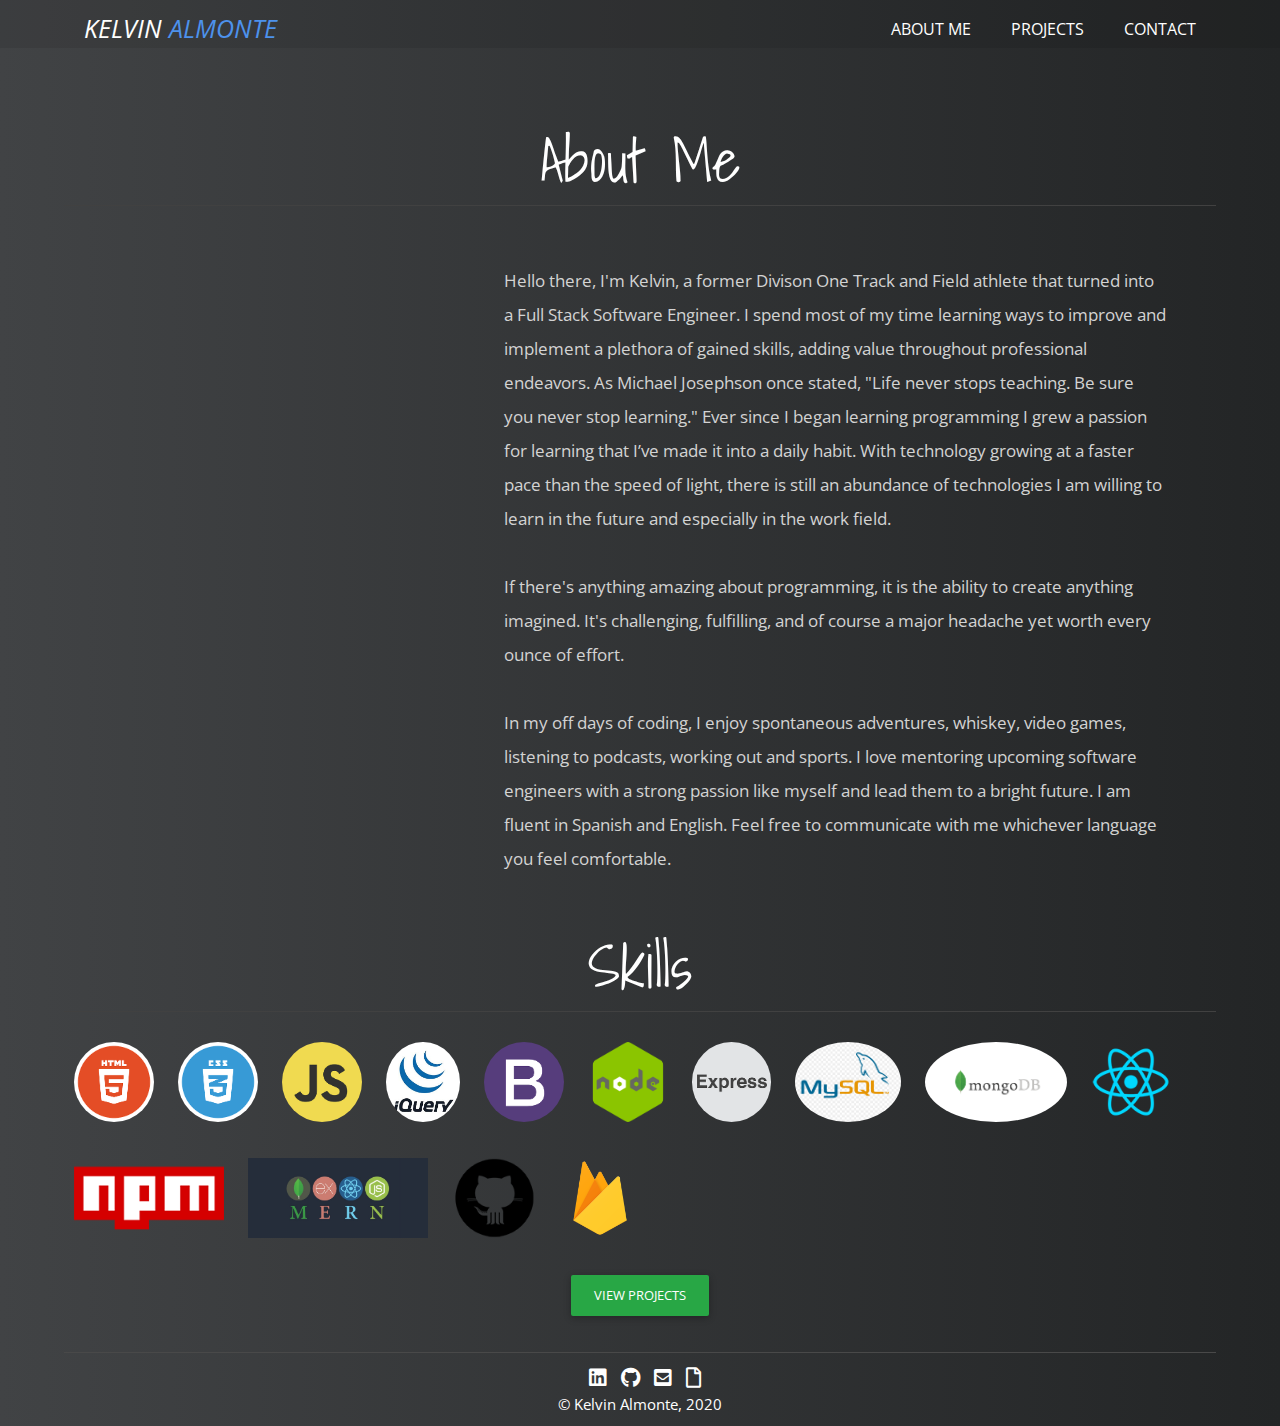
==== about-me.html @ fa9a59b7 "Modified firebase image to mobile devices screen fix." ====
<!DOCTYPE html>
<html lang="en">

<head>
    <meta charset="UTF-8">
    <meta name="viewport" content="width=device-width, initial-scale=1.0">
    <meta http-equiv="X-UA-Compatible" content="ie=edge">
    <meta name="author" content="Kelvin Almonte">
    <!-----------Google Fonts------->
    <link href="https://fonts.googleapis.com/css?family=Comfortaa|Open+Sans|Shadows+Into+Light&display=swap"
        rel="stylesheet">
    <!-----------Bootstrap---------->
    <link rel="stylesheet" href="https://stackpath.bootstrapcdn.com/bootstrap/4.3.1/css/bootstrap.min.css"
        integrity="sha384-ggOyR0iXCbMQv3Xipma34MD+dH/1fQ784/j6cY/iJTQUOhcWr7x9JvoRxT2MZw1T" crossorigin="anonymous">
    <!---------Favicon/Webfonts----->
    <link rel="stylesheet" href="assets/css/all.min.css">
    <!----------CSS----------------->
    <link rel="stylesheet" href="assets/css/reset.css">
    <link rel="stylesheet" href="assets/css/about-me.css">
    <!-- <link rel="manifest" href="/site.webmanifest"> -->
    <title>Kelvin Almonte | About Me</title>
</head>

<body>
    <header>
        <div class="header-container">
            <div id="branding">
                <h1 id="home-click"><a id="home-click" href="index.html">Kelvin <span>Almonte</span></a></h1>
            </div>
            <nav>
                <a href="about-me.html">About Me</a>
                <a href="portfolio.html">Projects</a>
                <a href="contact.html">Contact</a>
                <!-- <a href="#">Blog</a> -->
            </nav>
        </div>
    </header>

    <section id="about-me">
        <div class="section-container">
            <div class="title">
                <h1 id="about-me-title">About Me</h1>
            </div>
            <div class="article">
                <div class="selfie-img">
                    <img src="assets/images/portfolio.jpg" alt="Kelvin Almonte">
                </div>
                <!-------Add about your personal experience with programming. "Web Developer", "frontend Engineer" etc...-->
                <!----Add an iframe here--->
                <div class="bio-info">
                    <p>
                        Hello there, I'm Kelvin, a former Divison One Track and Field athlete that turned into a Full
                        Stack Software Engineer. I spend most of my time learning ways to improve and implement a
                        plethora of gained skills, adding value throughout professional endeavors.
                        As Michael Josephson once stated, "Life never stops teaching. Be sure you never stop learning."
                        Ever since I began learning programming I grew a passion for learning that I’ve made it into a
                        daily habit. With technology growing
                        at a faster pace than the speed of light, there is still an abundance of technologies I am
                        willing to learn in the future and especially in the work field.
                    </p>

                    <br>

                    <p>
                        If there's anything amazing about programming, it is the ability to create anything imagined.
                        It's challenging, fulfilling, and of course a major headache yet worth every ounce of effort.
                    </p>

                    <br>

                    <p>
                        In my off days of coding, I enjoy spontaneous adventures, whiskey, video games, listening to
                        podcasts, working out and sports. I love mentoring upcoming software engineers with a strong
                        passion like myself and lead them to a bright future. I am fluent
                        in Spanish and English. Feel free to communicate with me whichever language you feel
                        comfortable.
                    </p>
                </div>
            </div>

            <!-- Skills -->
            <menu id="skills">
                <div class="skills-title">
                    <h1>Skills</h1>
                </div>
                <img class="html" src="./assets/images/skills-images/html5.png" alt="HTML5">
                <img class="css" src="./assets/images/skills-images/css3.png" alt="CSS3">
                <img class="JavaScript" src="./assets/images/skills-images/JS.png" alt="JavaScript">
                <img class="jQuery" src="./assets/images/skills-images/jQuery.png" alt="jQuery">
                <img class="bootstrap" src="./assets/images/skills-images/bootstrap.png" alt="Bootstrap">
                <img class="nodeJS" src="./assets/images/skills-images/nodeJS.png" alt="NodeJS">
                <img class="expressJS" src="./assets/images/skills-images/express.png" alt="ExpressJS">
                <img class="MySQL" src="./assets/images/skills-images/mySQL2.jpg" alt="MySQL">
                <img class="mongodb" src="./assets/images/skills-images/mongodb.png" alt="mongodb">
                <img class="React" src="./assets/images/skills-images/React.png" alt="React">
                <img class="npm" src="./assets/images/skills-images/npm_logo.png" alt="npm Logo">
                <img class="mern" src="./assets/images/skills-images/mern.jpg" alt="MERN">
                <img class="mern" src="./assets/images/skills-images/github-logo.png" alt="GitHub Logo">
                <img class="firebase" src="./assets/images/skills-images/firebase.png" alt="Firebase">
            </menu>
            <div class="button">
                <!-- <button id="explore"><a href="portfolio.html">View Projects</a></button> -->
                <button type="button" class="btn btn-success" id="explore"><a href="portfolio.html">View
                        Projects</button>
            </div>
        </div>
    </section>

    <footer>
        <div class="social-links">
            <a href="https://www.linkedin.com/in/almontek/" target="_blank" id="linkedIn"><i
                    class="fab fa-linkedin"></i></a>

            <a href="https://github.com/kalmontee" target="_blank" id="git"><i class="fab fa-github"></i></a>

            <a href="mailto:kelvin.almonte95@gmail.com? subject=subject text" target="_blank" id="email-link"><i
                    class="fas fa-envelope-square"></i></a>

            <a href="Kelvin-Resumee.pdf" target="_blank" id="resume"><i class="far fa-file"></i></a>
            <p>&copy Kelvin Almonte, 2020</p>
        </div>
    </footer>
</body>

</html>
---- assets/css/about-me.css ----
/*********Global *************/

body {
  font-family: "Open Sans", sans-serif;
  background-color: white;
  line-height: 1.5;
  margin: auto;
  width: 100%;
}

.header-container,
.section-container {
  margin: auto;
  width: 90%;
  overflow: hidden;
}

.section-container {
  min-height: 100vh;
}

@viewport {
  width: device-width;
  zoom: 1;
}

/****************************Header************************/

header {
  background-color: rgba(0, 0, 0, 0.08);
  position: absolute;
  top: 0;
  left: 0;
  width: 100%;
  padding: 0;
  margin: 0;
  color: white;
  padding-top: 10px;
}

header a {
  color: #ffffff;
  text-decoration: none;
  text-transform: uppercase;
  font-size: 16px;
  margin: 0 20px;
  transition: all ease-in-out 100ms;
}

header #branding {
  float: left;
}

#home-click {
  margin: 0;
  margin-left: 10px;
  font-size: 25px;
  font-style: italic;
}

header #branding span {
  color: rgb(77, 146, 236);
  font-style: italic;
  font-weight: normal;
}

#home-click:hover {
  padding-top: 1px;
}

header nav {
  display: flex;
  float: right;
  margin-top: 7px;
}

header a:hover {
  color: rgb(77, 146, 236);
  font-weight: bold;
  padding-top: 5px;
  text-decoration: none;
}

@media only screen and (max-width: 768px) {
  header {
    width: 100%;
  }
  header nav {
    height: auto;
    width: 100%;
    padding: 5px;
    justify-content: center;
  }
  .header-container {
    text-align: center;
  }
  #branding {
    display: block;
    width: 100%;
    float: left;
  }
  #home-click {
    text-align: center;
  }
  header nav a {
    font-size: 20px;
  }
}

@media only screen and (max-width: 640px) {
  header {
    height: auto;
    padding: 0;
  }
  header nav a {
    font-size: 17px;
    margin: 0 8px;
  }
  .header-container {
    padding: 0;
  }
}

@media only screen and (max-width: 330px) {
  header nav a {
    font-size: 15px;
    margin: 0 8px;
  }
}

/****************** Section Two - About Me*****************/

#about-me {
  background: #232526;
  /* fallback for old browsers */
  background: -webkit-linear-gradient(to right, #414345, #232526);
  /* Chrome 10-25, Safari 5.1-6 */
  background: linear-gradient(to right, #414345, #232526);
  /* W3C, IE 10+/ Edge, Firefox 16+, Chrome 26+, Opera 12+, Safari 7+ */
}

div.title h1 {
  text-align: center;
  margin-top: 10%;
  font-size: 60px;
  color: rgb(255, 255, 255);
  font-family: "Shadows Into Light", cursive;
  border-bottom: 1px solid rgb(65, 65, 65);
}

div.selfie-img img {
  border-radius: 50%;
  width: 350px;
  height: 350px;
  float: left;
  margin: 20px 20px 50px 20px;
  /* margin-bottom: 100px; */
  transition: ease-in-out 300ms;
  animation-name: img;
  animation-delay: 2s;
  animation-duration: 5s;
  animation-fill-mode: forwards;
  opacity: 0;
  -webkit-box-shadow: 0px 0px 12px -4px #000000;
  box-shadow: 0px 0px 12px -4px #000000;
  z-index: 10;
}

@keyframes img {
  0% {
    opacity: 0;
  }
  100% {
    opacity: 1;
  }
}

div.selfie-img img:hover {
  border-radius: 1%;
  z-index: -1;
}

/* Bio info div. profile img and about-me */

div.article {
  background-color: transparent;
  color: white;
  height: auto;
  display: flex;
  flex-flow: row;
  margin-top: 3em;
}

/* Introduction about me */

div.bio-info {
  font-size: 17px;
  padding: 10px 50px;
  line-height: 2em;
  color: lightgray;
}

/***************** Skills ********************/

.skills-title {
  text-align: center;
  margin-top: 3%;
  font-size: 60px;
  color: rgb(255, 255, 255);
  font-family: "Shadows Into Light", cursive;
  border-bottom: 1px solid rgb(65, 65, 65);
}

.html,
.css,
.JavaScript,
.jQuery,
.bootstrap,
.nodeJS,
.expressJS,
.MySQL,
.React,
.mongodb,
.firebase {
  margin-top: 30px;
  height: 80px;
  width: auto;
  border-radius: 50%;
  padding: 0 10px;
}

.npm,
.mern {
  height: 80px;
  width: auto;
  padding: 0 10px;
  margin-top: 30px;
}

/* Button at the end of the page. This leads to projects page */

div.button {
  border-bottom: 1px solid rgb(73, 73, 73);
  text-align: center;
  margin-top: 25px;
  padding-bottom: 30px;
}

div.button #explore {
  text-decoration: none;
  text-transform: uppercase;
  font-weight: 400;
  font-size: 0.8rem;
  margin: 0.375rem;
  padding: 0.7rem 1.1rem;
  border-radius: 0.125rem;
  border: 0;
  box-shadow: 0 2px 5px 0 rgba(0, 0, 0, 0.16), 0 2px 10px 0 rgba(0, 0, 0, 0.12);
}

div.button #explore a {
  text-decoration: none;
  color: white;
  padding: 5px;
}

/**************** Footer Section *******************/

footer {
  background: linear-gradient(to right, #414345, #232526);
  color: white;
  display: block;
  font-size: 15px;
  padding: 10px;
  font-weight: none;
  font-style: normal;
  text-align: end;
  position: sticky;
}

div.social-links {
  text-align: center;
}

footer div.social-links a {
  flex-flow: wrap;
  font-size: 20px;
  color: white;
  padding: 5px;
}

#linkedIn,
#git,
#email-link,
#resume {
  transition-property: all;
  transition: ease-in-out 300ms;
}

#linkedIn:hover {
  color: #0077b5;
  border-radius: 10%;
  transform: rotateX(180deg);
}

#git:hover {
  color: black;
}

#email-link:hover {
  color: rgb(10, 223, 10);
}

#resume:hover {
  color: yellow;
}

/*iPad Pro screen*/

@media only screen and (max-width: 1024px) {
  div.article {
    display: flex;
    flex-flow: column;
    align-items: center;
    width: auto;
  }
  div.article p {
    font-size: 23px;
    line-height: 2em;
    text-align: justify;
  }
  div.title h1 {
    font-size: 4em;
  }
  div.selfie-img img {
    height: 300px;
    width: 300px;
    padding: 0;
    margin-bottom: 0;
    align-content: center;
  }
  .html,
  .css,
  .JavaScript,
  .jQuery,
  .bootstrap,
  .nodeJS,
  .expressJS,
  .MySQL,
  .React,
  .mongodb,
  .firebase {
    height: 70px;
    width: auto;
  }
  .npm,
  .mern {
    margin-top: 30px;
    height: 70px;
  }
}

/*Responsive*/

@media only screen and (max-width: 768px) {
  div.selfie-img img {
    height: 300px;
    width: 300px;
    padding: 0;
    margin-bottom: 0;
    align-content: center;
  }
  div.article {
    display: flex;
    flex-flow: column;
    align-items: center;
    width: auto;
    margin-top: 0;
  }
  div.article p {
    padding: 0;
    margin: 0 auto;
    text-align: justify;
    line-height: 2em;
  }
  div.bio-info {
    padding: 0;
  }
  footer {
    text-align: center;
  }
  div.social-links a {
    padding-bottom: 10px;
  }
  div.title h1 {
    margin-top: 20%;
  }
  .html,
  .css,
  .JavaScript,
  .jQuery,
  .bootstrap,
  .nodeJS,
  .expressJS,
  .MySQL,
  .React,
  .mongodb,
  .firebase {
    height: 50px;
    width: auto;
  }
  .npm,
  .mern {
    margin-top: 30px;
    height: 50px;
  }
}

/***movil responsive* (iphone X)***/

@media only screen and (max-width: 640px) {
  .section-container {
    width: auto;
    padding: 0 10px;
  }
  div.selfie-img img {
    height: 300px;
    width: 300px;
    margin: 25px;
  }
  div.article {
    margin: 0;
    border: none;
    width: auto;
    height: auto;
  }
  div.bio-info {
    padding: 0;
  }
  div.article p {
    padding: 0 10px;
    font-size: 17px;
    text-align: justify;
  }
  div.title h1 {
    margin-top: 30%;
  }
  .html,
  .css,
  .JavaScript,
  .jQuery,
  .bootstrap,
  .nodeJS,
  .expressJS,
  .MySQL,
  .React,
  .mongodb,
  .firebase {
    height: 40px;
    width: auto;
  }
  .npm,
  .mern {
    margin-top: 30px;
    height: 40px;
  }
}

@media only screen and (max-width: 330px) {
  div.title h1 {
    margin-top: 35%;
    font-size: 4em;
  }
  div.selfie-img img {
    margin-top: 0;
    height: 250px;
    width: 250px;
    margin: 25px;
  }
  div.article {
    margin-bottom: 30px;
  }
  div.article p {
    padding: 0 5px;
    font-size: 15px;
    text-align: justify;
  }
}
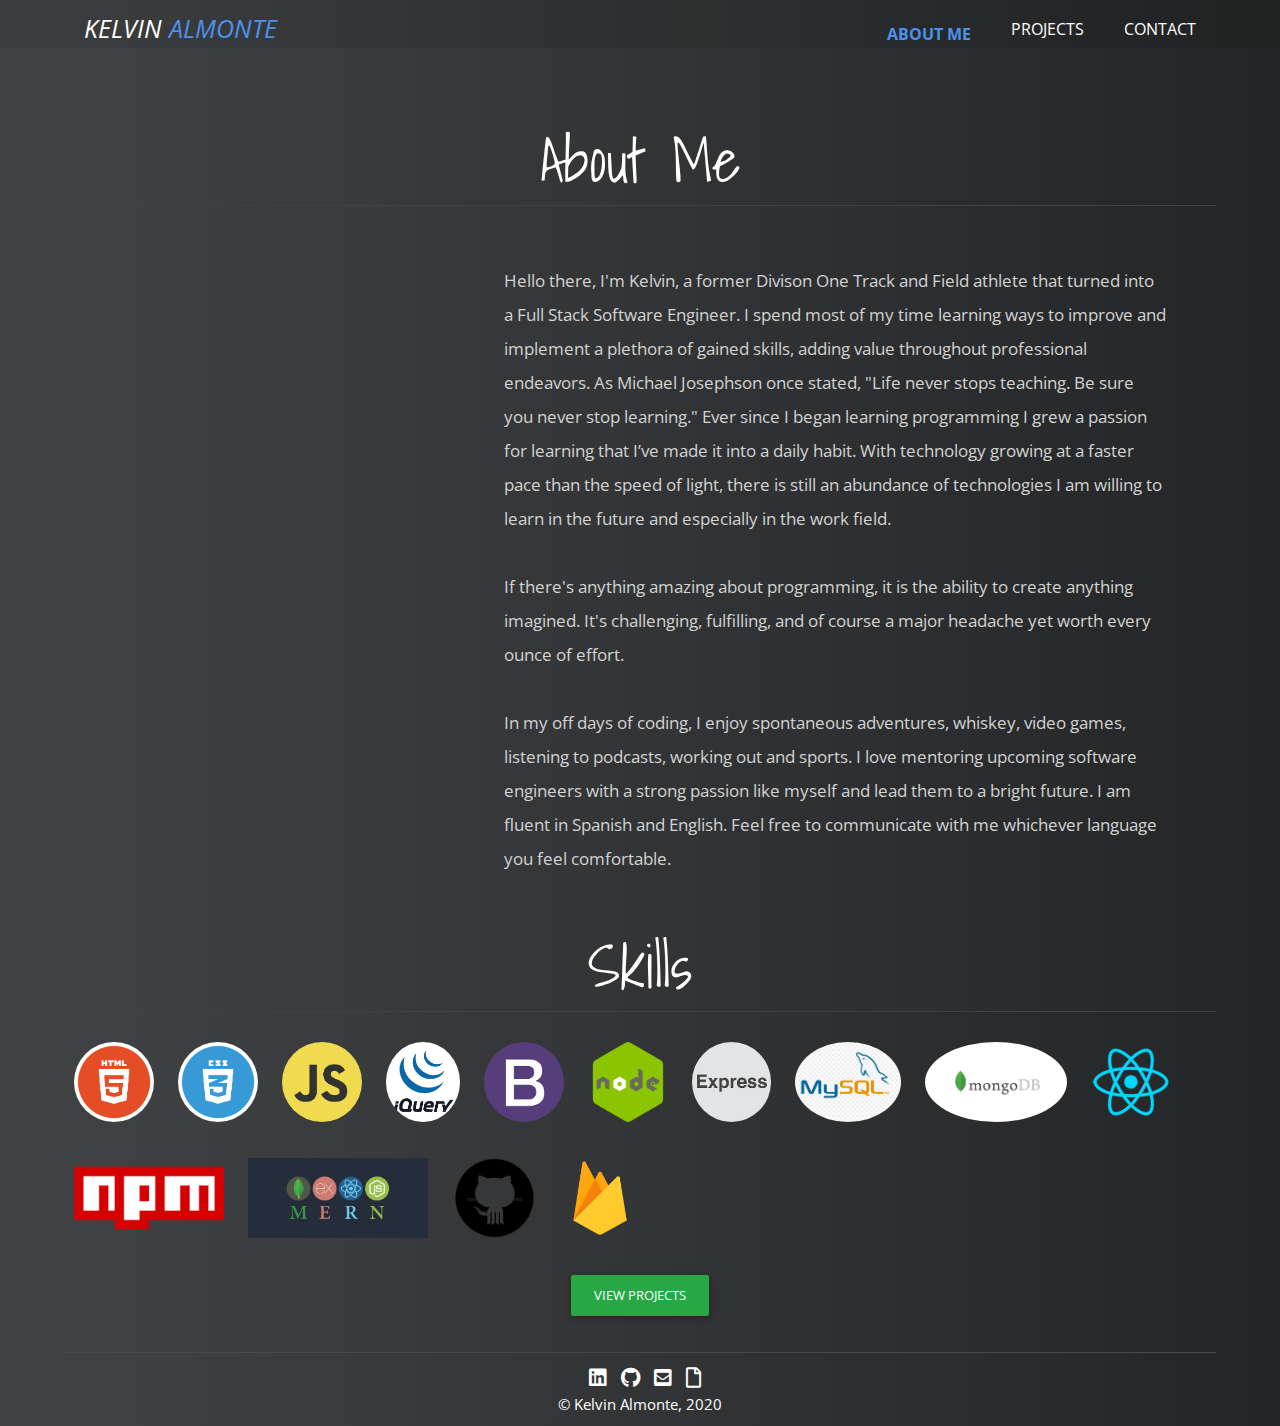
==== commit 89696085: "Few organization in the code. Updated resume and new feature on the NavBar." ====
--- a/about-me.html
+++ b/about-me.html
@@ -2,124 +2,123 @@
 <html lang="en">
 
 <head>
-    <meta charset="UTF-8">
-    <meta name="viewport" content="width=device-width, initial-scale=1.0">
-    <meta http-equiv="X-UA-Compatible" content="ie=edge">
-    <meta name="author" content="Kelvin Almonte">
-    <!-----------Google Fonts------->
-    <link href="https://fonts.googleapis.com/css?family=Comfortaa|Open+Sans|Shadows+Into+Light&display=swap"
-        rel="stylesheet">
-    <!-----------Bootstrap---------->
-    <link rel="stylesheet" href="https://stackpath.bootstrapcdn.com/bootstrap/4.3.1/css/bootstrap.min.css"
-        integrity="sha384-ggOyR0iXCbMQv3Xipma34MD+dH/1fQ784/j6cY/iJTQUOhcWr7x9JvoRxT2MZw1T" crossorigin="anonymous">
-    <!---------Favicon/Webfonts----->
-    <link rel="stylesheet" href="assets/css/all.min.css">
-    <!----------CSS----------------->
-    <link rel="stylesheet" href="assets/css/reset.css">
-    <link rel="stylesheet" href="assets/css/about-me.css">
-    <!-- <link rel="manifest" href="/site.webmanifest"> -->
-    <title>Kelvin Almonte | About Me</title>
+  <meta charset="UTF-8">
+  <meta name="viewport" content="width=device-width, initial-scale=1.0">
+  <meta http-equiv="X-UA-Compatible" content="ie=edge">
+  <meta name="author" content="Kelvin Almonte">
+  <!-----------Google Fonts------->
+  <link href="https://fonts.googleapis.com/css?family=Comfortaa|Open+Sans|Shadows+Into+Light&display=swap"
+    rel="stylesheet">
+  <!-----------Bootstrap---------->
+  <link rel="stylesheet" href="https://stackpath.bootstrapcdn.com/bootstrap/4.3.1/css/bootstrap.min.css"
+    integrity="sha384-ggOyR0iXCbMQv3Xipma34MD+dH/1fQ784/j6cY/iJTQUOhcWr7x9JvoRxT2MZw1T" crossorigin="anonymous">
+  <!---------Favicon/Webfonts----->
+  <link rel="stylesheet" href="assets/css/all.min.css">
+  <!----------CSS----------------->
+  <link rel="stylesheet" href="assets/css/reset.css">
+  <link rel="stylesheet" href="assets/css/about-me.css">
+  <!-- <link rel="manifest" href="/site.webmanifest"> -->
+  <title>Kelvin Almonte | About Me</title>
 </head>
 
 <body>
-    <header>
-        <div class="header-container">
-            <div id="branding">
-                <h1 id="home-click"><a id="home-click" href="index.html">Kelvin <span>Almonte</span></a></h1>
-            </div>
-            <nav>
-                <a href="about-me.html">About Me</a>
-                <a href="portfolio.html">Projects</a>
-                <a href="contact.html">Contact</a>
-                <!-- <a href="#">Blog</a> -->
-            </nav>
+  <header>
+    <div class="header-container">
+      <div id="branding">
+        <h1 id="home-click"><a id="home-click" href="index.html">Kelvin <span>Almonte</span></a></h1>
+      </div>
+      <nav>
+        <a href="about-me.html" class="active">About Me</a>
+        <a href="portfolio.html">Projects</a>
+        <a href="contact.html">Contact</a>
+        <!-- <a href="#">Blog</a> -->
+      </nav>
+    </div>
+  </header>
+
+  <section id="about-me">
+    <div class="section-container">
+      <div class="title">
+        <h1 id="about-me-title">About Me</h1>
+      </div>
+      <div class="article">
+        <div class="selfie-img">
+          <img src="assets/images/portfolio.jpg" alt="Kelvin Almonte">
         </div>
-    </header>
+        <!-------Add about your personal experience with programming. "Web Developer", "frontend Engineer" etc...-->
+        <!----Add an iframe here--->
+        <div class="bio-info">
+          <p>
+            Hello there, I'm Kelvin, a former Divison One Track and Field athlete that turned into a Full
+            Stack Software Engineer. I spend most of my time learning ways to improve and implement a
+            plethora of gained skills, adding value throughout professional endeavors.
+            As Michael Josephson once stated, "Life never stops teaching. Be sure you never stop learning."
+            Ever since I began learning programming I grew a passion for learning that I’ve made it into a
+            daily habit. With technology growing
+            at a faster pace than the speed of light, there is still an abundance of technologies I am
+            willing to learn in the future and especially in the work field.
+          </p>
 
-    <section id="about-me">
-        <div class="section-container">
-            <div class="title">
-                <h1 id="about-me-title">About Me</h1>
-            </div>
-            <div class="article">
-                <div class="selfie-img">
-                    <img src="assets/images/portfolio.jpg" alt="Kelvin Almonte">
-                </div>
-                <!-------Add about your personal experience with programming. "Web Developer", "frontend Engineer" etc...-->
-                <!----Add an iframe here--->
-                <div class="bio-info">
-                    <p>
-                        Hello there, I'm Kelvin, a former Divison One Track and Field athlete that turned into a Full
-                        Stack Software Engineer. I spend most of my time learning ways to improve and implement a
-                        plethora of gained skills, adding value throughout professional endeavors.
-                        As Michael Josephson once stated, "Life never stops teaching. Be sure you never stop learning."
-                        Ever since I began learning programming I grew a passion for learning that I’ve made it into a
-                        daily habit. With technology growing
-                        at a faster pace than the speed of light, there is still an abundance of technologies I am
-                        willing to learn in the future and especially in the work field.
-                    </p>
+          <br>
 
-                    <br>
+          <p>
+            If there's anything amazing about programming, it is the ability to create anything imagined.
+            It's challenging, fulfilling, and of course a major headache yet worth every ounce of effort.
+          </p>
 
-                    <p>
-                        If there's anything amazing about programming, it is the ability to create anything imagined.
-                        It's challenging, fulfilling, and of course a major headache yet worth every ounce of effort.
-                    </p>
+          <br>
 
-                    <br>
+          <p>
+            In my off days of coding, I enjoy spontaneous adventures, whiskey, video games, listening to
+            podcasts, working out and sports. I love mentoring upcoming software engineers with a strong
+            passion like myself and lead them to a bright future. I am fluent
+            in Spanish and English. Feel free to communicate with me whichever language you feel
+            comfortable.
+          </p>
+        </div>
+      </div>
 
-                    <p>
-                        In my off days of coding, I enjoy spontaneous adventures, whiskey, video games, listening to
-                        podcasts, working out and sports. I love mentoring upcoming software engineers with a strong
-                        passion like myself and lead them to a bright future. I am fluent
-                        in Spanish and English. Feel free to communicate with me whichever language you feel
-                        comfortable.
-                    </p>
-                </div>
-            </div>
+      <!-- Skills -->
+      <menu id="skills">
+        <div class="skills-title">
+          <h1>Skills</h1>
+        </div>
+        <img class="html" src="./assets/images/skills-images/html5.png" alt="HTML5">
+        <img class="css" src="./assets/images/skills-images/css3.png" alt="CSS3">
+        <img class="JavaScript" src="./assets/images/skills-images/JS.png" alt="JavaScript">
+        <img class="jQuery" src="./assets/images/skills-images/jQuery.png" alt="jQuery">
+        <img class="bootstrap" src="./assets/images/skills-images/bootstrap.png" alt="Bootstrap">
+        <img class="nodeJS" src="./assets/images/skills-images/nodeJS.png" alt="NodeJS">
+        <img class="expressJS" src="./assets/images/skills-images/express.png" alt="ExpressJS">
+        <img class="MySQL" src="./assets/images/skills-images/mySQL2.jpg" alt="MySQL">
+        <img class="mongodb" src="./assets/images/skills-images/mongodb.png" alt="mongodb">
+        <img class="React" src="./assets/images/skills-images/React.png" alt="React">
+        <img class="npm" src="./assets/images/skills-images/npm_logo.png" alt="npm Logo">
+        <img class="mern" src="./assets/images/skills-images/mern.jpg" alt="MERN">
+        <img class="mern" src="./assets/images/skills-images/github-logo.png" alt="GitHub Logo">
+        <img class="firebase" src="./assets/images/skills-images/firebase.png" alt="Firebase">
+      </menu>
+      <div class="button">
+        <!-- <button id="explore"><a href="portfolio.html">View Projects</a></button> -->
+        <button type="button" class="btn btn-success" id="explore"><a href="portfolio.html">View
+            Projects</button>
+      </div>
+    </div>
+  </section>
 
-            <!-- Skills -->
-            <menu id="skills">
-                <div class="skills-title">
-                    <h1>Skills</h1>
-                </div>
-                <img class="html" src="./assets/images/skills-images/html5.png" alt="HTML5">
-                <img class="css" src="./assets/images/skills-images/css3.png" alt="CSS3">
-                <img class="JavaScript" src="./assets/images/skills-images/JS.png" alt="JavaScript">
-                <img class="jQuery" src="./assets/images/skills-images/jQuery.png" alt="jQuery">
-                <img class="bootstrap" src="./assets/images/skills-images/bootstrap.png" alt="Bootstrap">
-                <img class="nodeJS" src="./assets/images/skills-images/nodeJS.png" alt="NodeJS">
-                <img class="expressJS" src="./assets/images/skills-images/express.png" alt="ExpressJS">
-                <img class="MySQL" src="./assets/images/skills-images/mySQL2.jpg" alt="MySQL">
-                <img class="mongodb" src="./assets/images/skills-images/mongodb.png" alt="mongodb">
-                <img class="React" src="./assets/images/skills-images/React.png" alt="React">
-                <img class="npm" src="./assets/images/skills-images/npm_logo.png" alt="npm Logo">
-                <img class="mern" src="./assets/images/skills-images/mern.jpg" alt="MERN">
-                <img class="mern" src="./assets/images/skills-images/github-logo.png" alt="GitHub Logo">
-                <img class="firebase" src="./assets/images/skills-images/firebase.png" alt="Firebase">
-            </menu>
-            <div class="button">
-                <!-- <button id="explore"><a href="portfolio.html">View Projects</a></button> -->
-                <button type="button" class="btn btn-success" id="explore"><a href="portfolio.html">View
-                        Projects</button>
-            </div>
-        </div>
-    </section>
+  <footer>
+    <div class="social-links">
+      <a href="https://www.linkedin.com/in/almontek/" target="_blank" id="linkedIn"><i class="fab fa-linkedin"></i></a>
 
-    <footer>
-        <div class="social-links">
-            <a href="https://www.linkedin.com/in/almontek/" target="_blank" id="linkedIn"><i
-                    class="fab fa-linkedin"></i></a>
+      <a href="https://github.com/kalmontee" target="_blank" id="git"><i class="fab fa-github"></i></a>
 
-            <a href="https://github.com/kalmontee" target="_blank" id="git"><i class="fab fa-github"></i></a>
+      <a href="mailto:kelvin.almonte95@gmail.com? subject=subject text" target="_blank" id="email-link"><i
+          class="fas fa-envelope-square"></i></a>
 
-            <a href="mailto:kelvin.almonte95@gmail.com? subject=subject text" target="_blank" id="email-link"><i
-                    class="fas fa-envelope-square"></i></a>
-
-            <a href="Kelvin-Resumee.pdf" target="_blank" id="resume"><i class="far fa-file"></i></a>
-            <p>&copy Kelvin Almonte, 2020</p>
-        </div>
-    </footer>
+      <a href="Kelvin-Resumee.pdf" target="_blank" id="resume"><i class="far fa-file"></i></a>
+      <p>&copy Kelvin Almonte, 2020</p>
+    </div>
+  </footer>
 </body>
 
 </html>--- a/assets/css/about-me.css
+++ b/assets/css/about-me.css
@@ -74,7 +74,8 @@
   margin-top: 7px;
 }
 
-header a:hover {
+header a:hover,
+.active {
   color: rgb(77, 146, 236);
   font-weight: bold;
   padding-top: 5px;
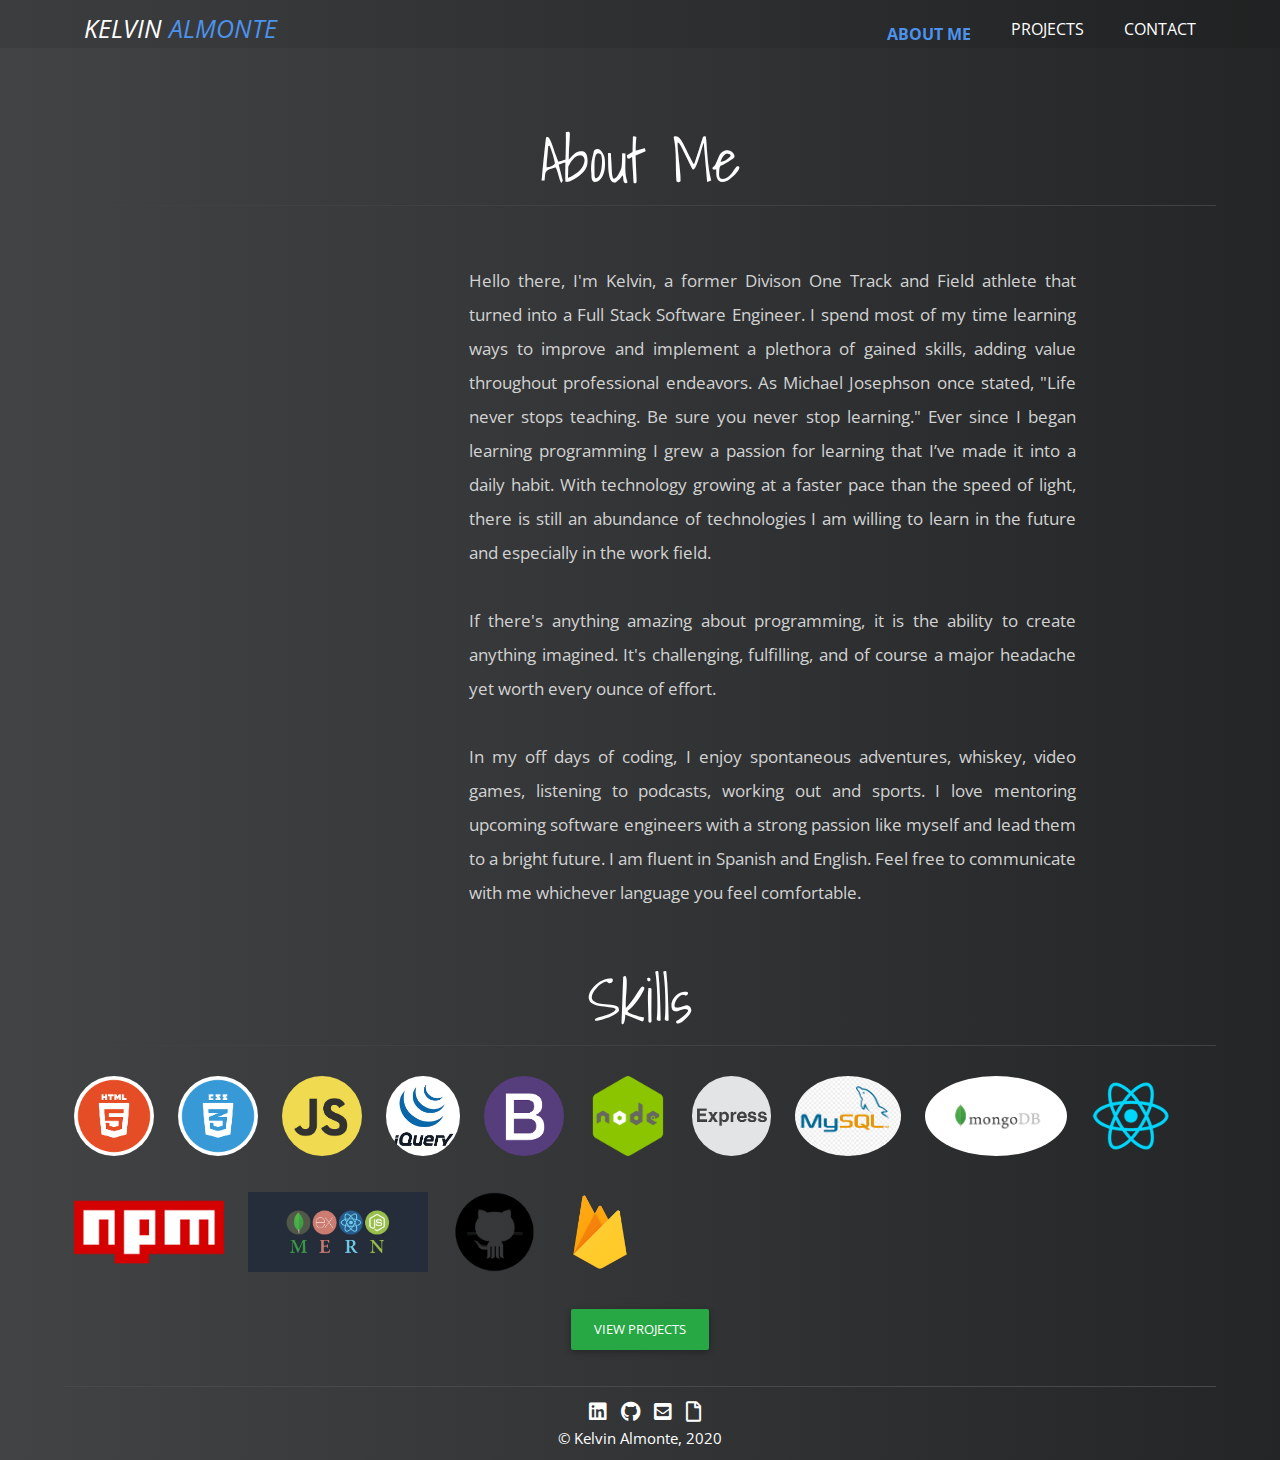
==== commit a198d12e: "Updated lastest resume. Organized the codebase." ====
--- a/about-me.html
+++ b/about-me.html
@@ -115,7 +115,7 @@
       <a href="mailto:kelvin.almonte95@gmail.com? subject=subject text" target="_blank" id="email-link"><i
           class="fas fa-envelope-square"></i></a>
 
-      <a href="Kelvin-Resumee.pdf" target="_blank" id="resume"><i class="far fa-file"></i></a>
+      <a href="KelvinAlmonte-Resume.pdf" target="_blank" id="resume"><i class="far fa-file"></i></a>
       <p>&copy Kelvin Almonte, 2020</p>
     </div>
   </footer>
--- a/assets/css/about-me.css
+++ b/assets/css/about-me.css
@@ -196,9 +196,10 @@
 
 div.bio-info {
   font-size: 17px;
-  padding: 10px 50px;
+  padding: 10px 140px 10px 15px;
   line-height: 2em;
   color: lightgray;
+  text-align: justify;
 }
 
 /***************** Skills ********************/
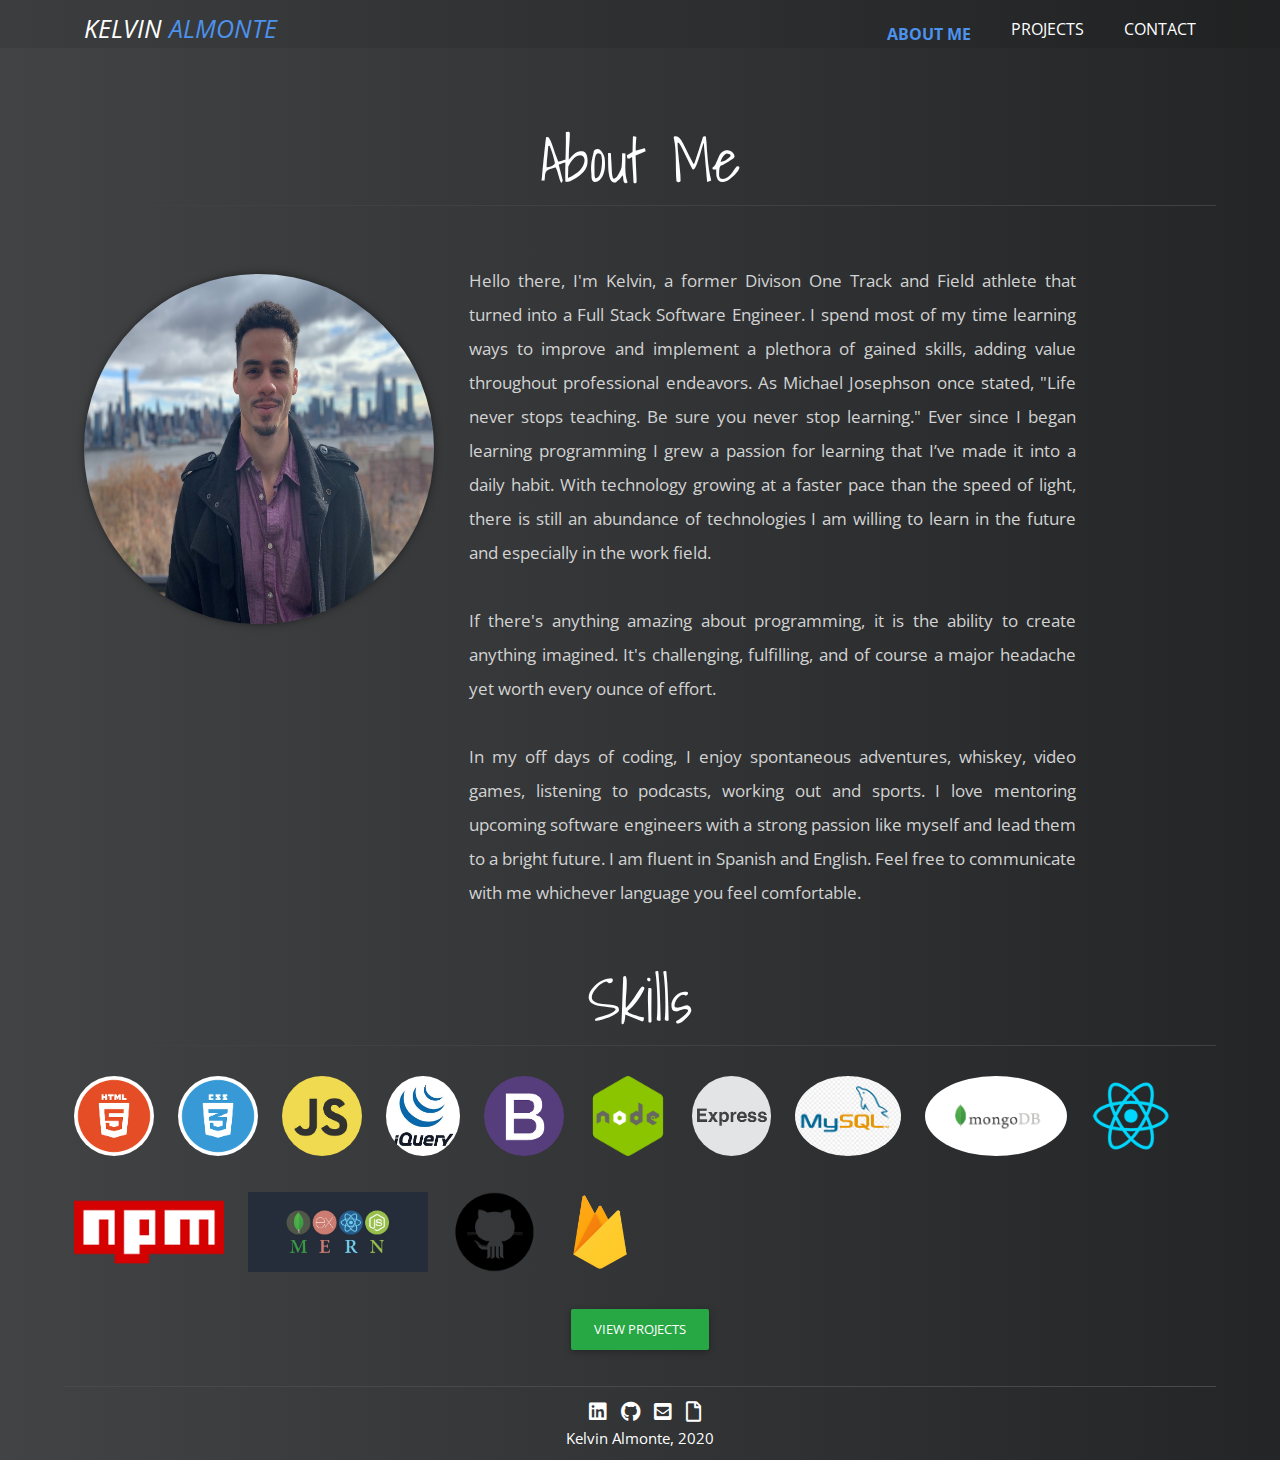
==== commit c82e148e: "Organized CSS code. Added new feature for the home page." ====
--- a/about-me.html
+++ b/about-me.html
@@ -116,7 +116,7 @@
           class="fas fa-envelope-square"></i></a>
 
       <a href="KelvinAlmonte-Resume.pdf" target="_blank" id="resume"><i class="far fa-file"></i></a>
-      <p>&copy Kelvin Almonte, 2020</p>
+      <p>Kelvin Almonte, 2020</p>
     </div>
   </footer>
 </body>
--- a/assets/css/about-me.css
+++ b/assets/css/about-me.css
@@ -86,12 +86,18 @@
   header {
     width: 100%;
   }
+  
   header nav {
     height: auto;
     width: 100%;
     padding: 5px;
     justify-content: center;
   }
+
+  header nav a {
+    font-size: 20px;
+  }
+
   .header-container {
     text-align: center;
   }
@@ -103,9 +109,7 @@
   #home-click {
     text-align: center;
   }
-  header nav a {
-    font-size: 20px;
-  }
+
 }
 
 @media only screen and (max-width: 640px) {
@@ -118,6 +122,9 @@
     margin: 0 8px;
   }
   .header-container {
+    padding: 0;
+  }
+  .active {
     padding: 0;
   }
 }
@@ -126,6 +133,9 @@
   header nav a {
     font-size: 15px;
     margin: 0 8px;
+  }
+  .active {
+    padding: 0;
   }
 }
 
@@ -153,32 +163,16 @@
   border-radius: 50%;
   width: 350px;
   height: 350px;
-  float: left;
+  /* float: left; */
   margin: 20px 20px 50px 20px;
-  /* margin-bottom: 100px; */
   transition: ease-in-out 300ms;
-  animation-name: img;
-  animation-delay: 2s;
-  animation-duration: 5s;
-  animation-fill-mode: forwards;
-  opacity: 0;
   -webkit-box-shadow: 0px 0px 12px -4px #000000;
   box-shadow: 0px 0px 12px -4px #000000;
   z-index: 10;
 }
 
-@keyframes img {
-  0% {
-    opacity: 0;
-  }
-  100% {
-    opacity: 1;
-  }
-}
-
 div.selfie-img img:hover {
   border-radius: 1%;
-  z-index: -1;
 }
 
 /* Bio info div. profile img and about-me */
@@ -421,6 +415,11 @@
 /***movil responsive* (iphone X)***/
 
 @media only screen and (max-width: 640px) {
+  header {
+    height: auto;
+    padding: 10px 0;
+  }
+
   .section-container {
     width: auto;
     padding: 0 10px;
@@ -445,7 +444,7 @@
     text-align: justify;
   }
   div.title h1 {
-    margin-top: 30%;
+    margin-top: 35%;
   }
   .html,
   .css,
@@ -466,6 +465,12 @@
     margin-top: 30px;
     height: 40px;
   }
+
+  footer,
+  footer p {
+    padding: auto;
+    font-size: 20px;
+  }
 }
 
 @media only screen and (max-width: 330px) {
@@ -473,18 +478,27 @@
     margin-top: 35%;
     font-size: 4em;
   }
+
   div.selfie-img img {
     margin-top: 0;
     height: 250px;
     width: 250px;
     margin: 25px;
   }
+
   div.article {
     margin-bottom: 30px;
   }
+
   div.article p {
     padding: 0 5px;
     font-size: 15px;
     text-align: justify;
   }
-}
+
+  footer,
+  footer p {
+    padding: auto;
+    font-size: 18px;
+  }
+}
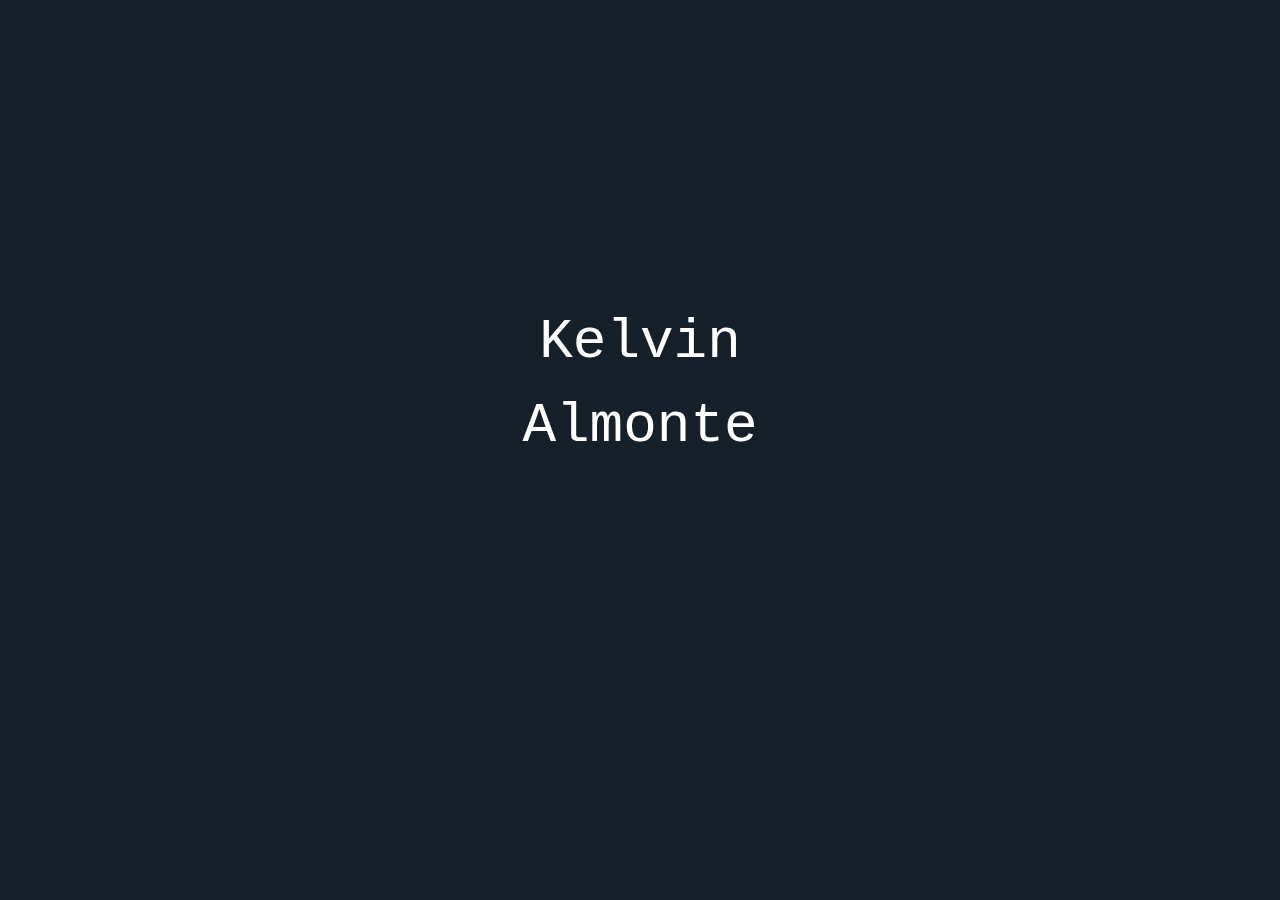
==== commit c58a49c1: "Changed the styling of the pages. Added loader to all pages. Updated portfolio." ====
--- a/about-me.html
+++ b/about-me.html
@@ -22,7 +22,7 @@
 </head>
 
 <body>
-  <header>
+  <header class="hideSection">
     <div class="header-container">
       <div id="branding">
         <h1 id="home-click"><a id="home-click" href="index.html">Kelvin <span>Almonte</span></a></h1>
@@ -36,7 +36,12 @@
     </div>
   </header>
 
-  <section id="about-me">
+  <div class="loaderContainer">
+    <div id="loader">Kelvin Almonte</div>
+    <div id="loader-borderBottom"></div>
+  </div>
+
+  <section id="about-me" class="hideSection">
     <div class="section-container">
       <div class="title">
         <h1 id="about-me-title">About Me</h1>
@@ -106,7 +111,7 @@
     </div>
   </section>
 
-  <footer>
+  <footer class="hideSection">
     <div class="social-links">
       <a href="https://www.linkedin.com/in/almontek/" target="_blank" id="linkedIn"><i class="fab fa-linkedin"></i></a>
 
@@ -119,6 +124,10 @@
       <p>Kelvin Almonte, 2020</p>
     </div>
   </footer>
+
+  <script src="https://code.jquery.com/jquery-3.4.1.min.js"
+    integrity="sha256-CSXorXvZcTkaix6Yvo6HppcZGetbYMGWSFlBw8HfCJo=" crossorigin=" anonymous "></script>
+  <script src="./assets/JavaScript/app.js"></script>
 </body>
 
 </html>--- a/assets/css/about-me.css
+++ b/assets/css/about-me.css
@@ -8,15 +8,50 @@
   width: 100%;
 }
 
+.loaderContainer {
+  background-color: #15202B;
+  height: 100vh;
+  padding: 0 510px;
+}
+
+.hideSection {
+  display: none;
+}
+
+#loader {
+  font-family: "Courier New", Courier, monospace;
+  width: auto;
+  text-align: center;
+  padding: 300px 0 0 0;
+  z-index: 10;
+  font-size: 3.5rem;
+  font-weight: 500;
+  color: #fff;
+  /* -webkit-animation: spin 2s linear infinite; */
+  /* animation: spin 2s linear infinite; */
+  /* animation: spin 5s; */
+}
+
+#loader-borderBottom {
+  animation: borderBottom 2s ease-in-out;
+}
+
+@keyframes borderBottom {
+  0% {
+    width: 0;
+    border-bottom: 2px solid rgb(7, 255, 14);
+  }
+  100% {
+    width: 100%;
+    border-bottom: 2px solid rgb(7, 255, 14);
+  }
+}
+
 .header-container,
 .section-container {
   margin: auto;
   width: 90%;
   overflow: hidden;
-}
-
-.section-container {
-  min-height: 100vh;
 }
 
 @viewport {
@@ -35,19 +70,19 @@
   padding: 0;
   margin: 0;
   color: white;
-  padding-top: 10px;
+  padding: 10px 0;
 }
 
 header a {
   color: #ffffff;
   text-decoration: none;
   text-transform: uppercase;
-  font-size: 16px;
+  font-size: 17px;
   margin: 0 20px;
   transition: all ease-in-out 100ms;
 }
 
-header #branding {
+header .header-container #branding {
   float: left;
 }
 
@@ -58,14 +93,16 @@
   font-style: italic;
 }
 
-header #branding span {
-  color: rgb(77, 146, 236);
+#home-click a:hover {
+  color: rgb(7, 255, 14);
+  text-decoration: none;
+  font-weight: 600;
+}
+
+header #branding #home-click span {
+  color: rgb(7, 255, 14);
   font-style: italic;
   font-weight: normal;
-}
-
-#home-click:hover {
-  padding-top: 1px;
 }
 
 header nav {
@@ -74,9 +111,9 @@
   margin-top: 7px;
 }
 
-header a:hover,
+header nav a:hover,
 .active {
-  color: rgb(77, 146, 236);
+  color: rgb(7, 255, 14);
   font-weight: bold;
   padding-top: 5px;
   text-decoration: none;
@@ -142,12 +179,14 @@
 /****************** Section Two - About Me*****************/
 
 #about-me {
-  background: #232526;
-  /* fallback for old browsers */
-  background: -webkit-linear-gradient(to right, #414345, #232526);
-  /* Chrome 10-25, Safari 5.1-6 */
-  background: linear-gradient(to right, #414345, #232526);
-  /* W3C, IE 10+/ Edge, Firefox 16+, Chrome 26+, Opera 12+, Safari 7+ */
+  background: #2b5876;  /* fallback for old browsers */
+  background: -webkit-linear-gradient(to right, #4e4376, #2b5876);  /* Chrome 10-25, Safari 5.1-6 */
+  background: linear-gradient(to right, #4e4376, #2b5876); /* W3C, IE 10+/ Edge, Firefox 16+, Chrome 26+, Opera 12+, Safari 7+ */
+}
+
+.section-container {
+  min-height: 100vh;
+  border-bottom: 1px solid rgb(65, 65, 65);
 }
 
 div.title h1 {
@@ -236,7 +275,6 @@
 /* Button at the end of the page. This leads to projects page */
 
 div.button {
-  border-bottom: 1px solid rgb(73, 73, 73);
   text-align: center;
   margin-top: 25px;
   padding-bottom: 30px;
@@ -264,6 +302,7 @@
 
 footer {
   background: linear-gradient(to right, #414345, #232526);
+  background: linear-gradient(to right, #4e4376, #2b5876);
   color: white;
   display: block;
   font-size: 15px;
@@ -285,6 +324,14 @@
   padding: 5px;
 }
 
+footer div.social-links a i {
+  margin: 0 5px;
+}
+
+footer div.social-links p {
+  font-size: 20px;
+}
+
 #linkedIn,
 #git,
 #email-link,
@@ -320,11 +367,14 @@
     align-items: center;
     width: auto;
   }
-  div.article p {
-    font-size: 23px;
+  
+  div.bio-info  {
     line-height: 2em;
     text-align: justify;
-  }
+    /* font-size: 18px; */
+    padding: 0;
+  }
+
   div.title h1 {
     font-size: 4em;
   }
@@ -359,6 +409,16 @@
 /*Responsive*/
 
 @media only screen and (max-width: 768px) {
+  .loaderContainer {
+    padding: 0 120px;
+  }
+
+  #loader {
+    padding: 300px 0 0 0;
+    font-size: 3.5rem;
+    font-weight: 500;
+  }
+
   div.selfie-img img {
     height: 300px;
     width: 300px;
@@ -373,15 +433,13 @@
     width: auto;
     margin-top: 0;
   }
-  div.article p {
+  div.bio-info {
     padding: 0;
     margin: 0 auto;
     text-align: justify;
     line-height: 2em;
   }
-  div.bio-info {
-    padding: 0;
-  }
+
   footer {
     text-align: center;
   }
@@ -415,6 +473,16 @@
 /***movil responsive* (iphone X)***/
 
 @media only screen and (max-width: 640px) {
+  .loaderContainer {
+    padding: 0 40px;
+  }
+
+  #loader {
+    padding: 180px 0 0 0;
+    font-size: 2.1rem;
+    font-weight: 500;
+  }
+
   header {
     height: auto;
     padding: 10px 0;
@@ -457,13 +525,13 @@
   .React,
   .mongodb,
   .firebase {
-    height: 40px;
+    height: 50px;
     width: auto;
   }
   .npm,
   .mern {
     margin-top: 30px;
-    height: 40px;
+    height: 50px;
   }
 
   footer,
